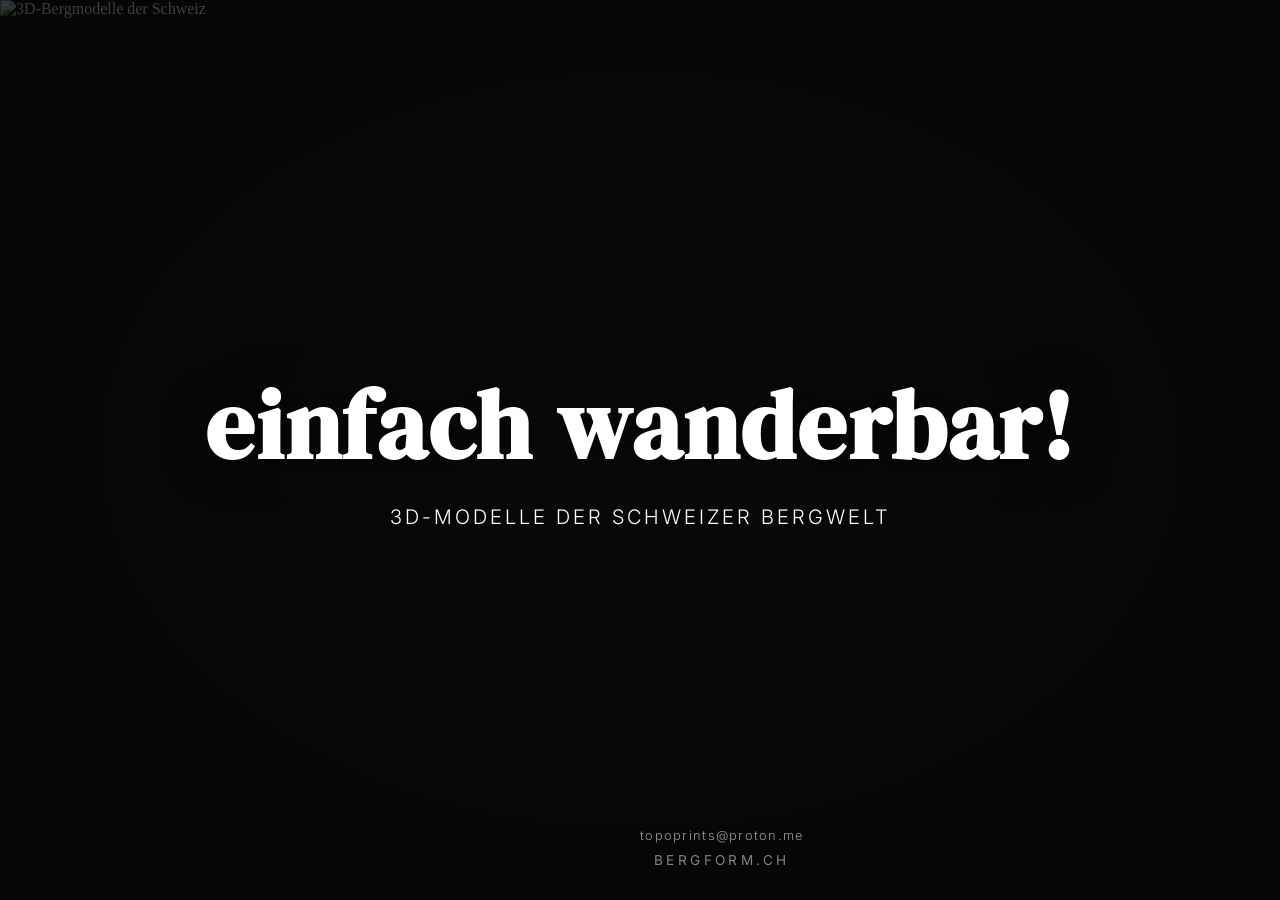
==== index.html @ da48931f "update" ====
<!DOCTYPE html>
<!--
  bergform.ch — einfach wanderbar!
  © Jonas Immanuel Frey. All rights reserved.
-->
<html lang="de">
<head>
  <meta charset="UTF-8">
  <meta name="viewport" content="width=device-width, initial-scale=1.0">
  <title>bergform.ch — einfach wanderbar!</title>
  <meta name="description" content="bergform.ch — 3D-Modelle der Schweizer Berge zum Anfassen. Einfach Wanderbar!">
  <style>
    @import url('https://fonts.googleapis.com/css2?family=DM+Serif+Display&family=Inter:wght@300;400&display=swap');

    *, *::before, *::after {
      margin: 0;
      padding: 0;
      box-sizing: border-box;
    }

    html, body {
      width: 100%;
      height: 100%;
      overflow: hidden;
      background: #0a0a0a;
      color: #fff;
    }

    .bg-video {
      position: fixed;
      inset: 0;
      z-index: 0;
    }

    .bg-video img {
      width: 100%;
      height: 100%;
      object-fit: cover;
      /* Slow the GIF down via a subtle approach: we dim + blur slightly for cinematic feel */
      filter: brightness(0.45) contrast(1.1);
    }

    .overlay {
      position: fixed;
      inset: 0;
      z-index: 1;
      background: radial-gradient(ellipse at center, transparent 0%, rgba(0,0,0,0.5) 100%);
    }

    .content {
      position: relative;
      z-index: 2;
      display: flex;
      flex-direction: column;
      align-items: center;
      justify-content: center;
      height: 100vh;
      text-align: center;
      padding: 2rem;
    }

    .slogan {
      font-family: 'DM Serif Display', serif;
      font-size: clamp(2.5rem, 8vw, 6rem);
      letter-spacing: 0.02em;
      line-height: 1.15;
      text-shadow: 0 2px 40px rgba(0,0,0,0.6);
      animation: fadeUp 1.2s ease-out both;
    }

    .tagline {
      font-family: 'Inter', sans-serif;
      font-weight: 300;
      font-size: clamp(0.9rem, 2vw, 1.25rem);
      margin-top: 1.5rem;
      opacity: 0.8;
      letter-spacing: 0.15em;
      text-transform: uppercase;
      text-shadow: 0 1px 20px rgba(0,0,0,0.5);
      animation: fadeUp 1.2s ease-out 0.3s both;
    }

    .footer {
      position: fixed;
      bottom: 2rem;
      left: 50%;
      transform: translateX(-50%);
      z-index: 2;
      display: flex;
      flex-direction: column;
      align-items: center;
      gap: 0.5rem;
      animation: fadeUp 1.2s ease-out 0.6s both;
    }

    .footer .logo {
      font-family: 'Inter', sans-serif;
      font-weight: 400;
      font-size: 0.85rem;
      letter-spacing: 0.25em;
      text-transform: uppercase;
      opacity: 0.5;
    }

    .footer .contact a {
      font-family: 'Inter', sans-serif;
      font-weight: 300;
      font-size: 0.8rem;
      letter-spacing: 0.1em;
      color: #fff;
      opacity: 0.6;
      text-decoration: none;
      transition: opacity 0.3s;
    }

    .footer .contact a:hover {
      opacity: 1;
    }

    @keyframes fadeUp {
      from {
        opacity: 0;
        transform: translateY(20px);
      }
      to {
        opacity: 1;
        transform: translateY(0);
      }
    }
  </style>
</head>
<body>

  <div class="bg-video">
    <img src="topoprints.gif" alt="3D-Bergmodelle der Schweiz">
  </div>

  <div class="overlay"></div>

  <main class="content">
    <h1 class="slogan">einfach wanderbar!</h1>
    <p class="tagline">3D-Modelle der Schweizer Bergwelt</p>
  </main>

  <div class="footer">
    <div class="contact"><a href="mailto:topoprints@proton.me">topoprints@proton.me</a></div>
    <div class="logo">bergform.ch</div>
  </div>

</body>
</html>
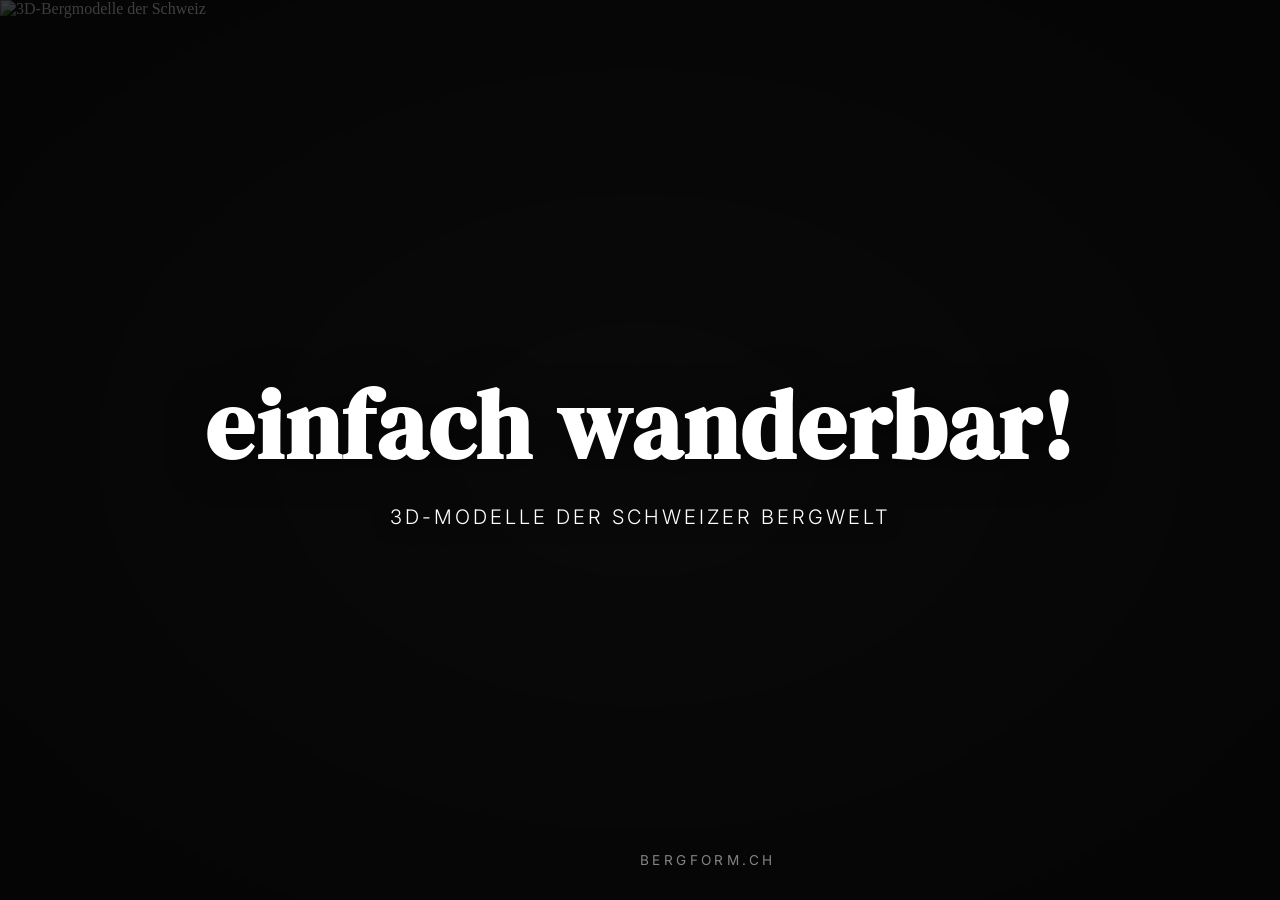
==== commit c9dbe6f6: "update" ====
--- a/index.html
+++ b/index.html
@@ -143,7 +143,6 @@
   </main>
 
   <div class="footer">
-    <div class="contact"><a href="mailto:topoprints@proton.me">topoprints@proton.me</a></div>
     <div class="logo">bergform.ch</div>
   </div>
 
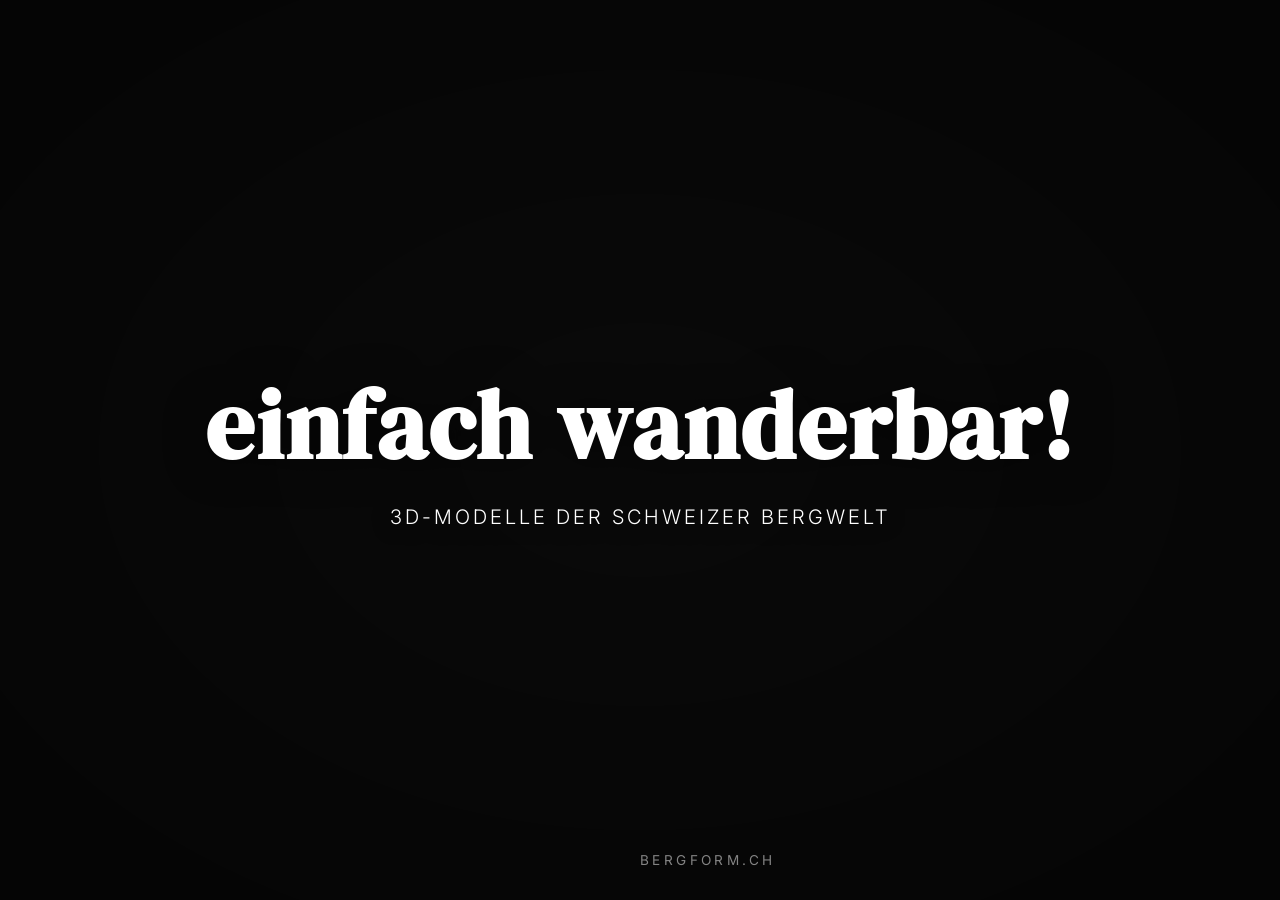
==== commit eabdd0d5: "update" ====
--- a/index.html
+++ b/index.html
@@ -32,11 +32,10 @@
       z-index: 0;
     }
 
-    .bg-video img {
+    .bg-video video {
       width: 100%;
       height: 100%;
       object-fit: cover;
-      /* Slow the GIF down via a subtle approach: we dim + blur slightly for cinematic feel */
       filter: brightness(0.45) contrast(1.1);
     }
 
@@ -132,7 +131,9 @@
 <body>
 
   <div class="bg-video">
-    <img src="topoprints.gif" alt="3D-Bergmodelle der Schweiz">
+    <video autoplay muted loop playsinline>
+      <source src="matterhorn.mp4" type="video/mp4">
+    </video>
   </div>
 
   <div class="overlay"></div>
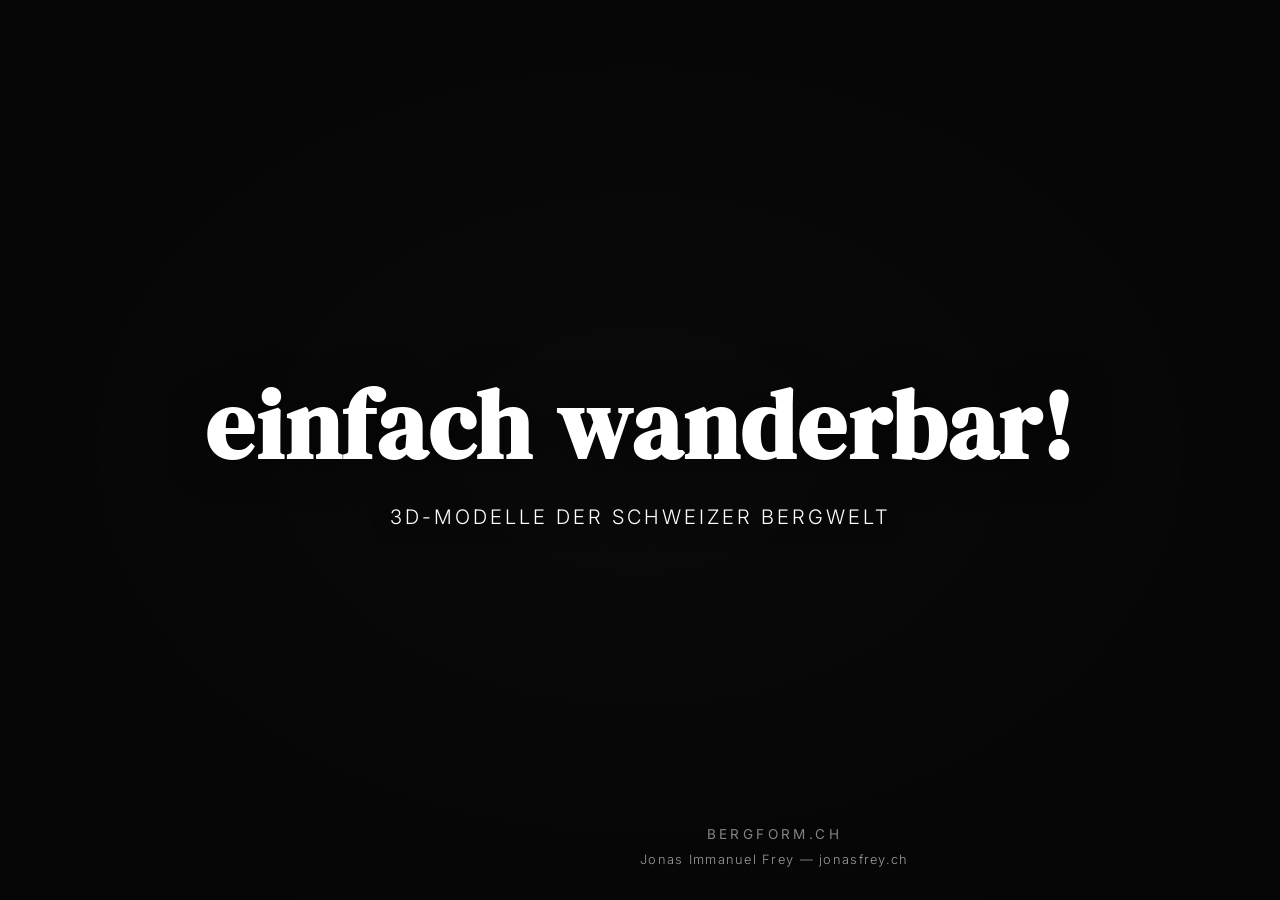
==== commit 25824a43: "updated contact information" ====
--- a/index.html
+++ b/index.html
@@ -9,6 +9,7 @@
   <meta name="viewport" content="width=device-width, initial-scale=1.0">
   <title>bergform.ch — einfach wanderbar!</title>
   <meta name="description" content="bergform.ch — 3D-Modelle der Schweizer Berge zum Anfassen. Einfach Wanderbar!">
+  <meta name="author" content="Jonas Immanuel Frey — jonasfrey.ch">
   <style>
     @import url('https://fonts.googleapis.com/css2?family=DM+Serif+Display&family=Inter:wght@300;400&display=swap');
 
@@ -143,9 +144,12 @@
     <p class="tagline">3D-Modelle der Schweizer Bergwelt</p>
   </main>
 
-  <div class="footer">
+  <footer class="footer">
     <div class="logo">bergform.ch</div>
-  </div>
+    <div class="contact">
+      <a href="https://jonasfrey.ch" target="_blank" rel="noopener">Jonas Immanuel Frey — jonasfrey.ch</a>
+    </div>
+  </footer>
 
 </body>
 </html>
